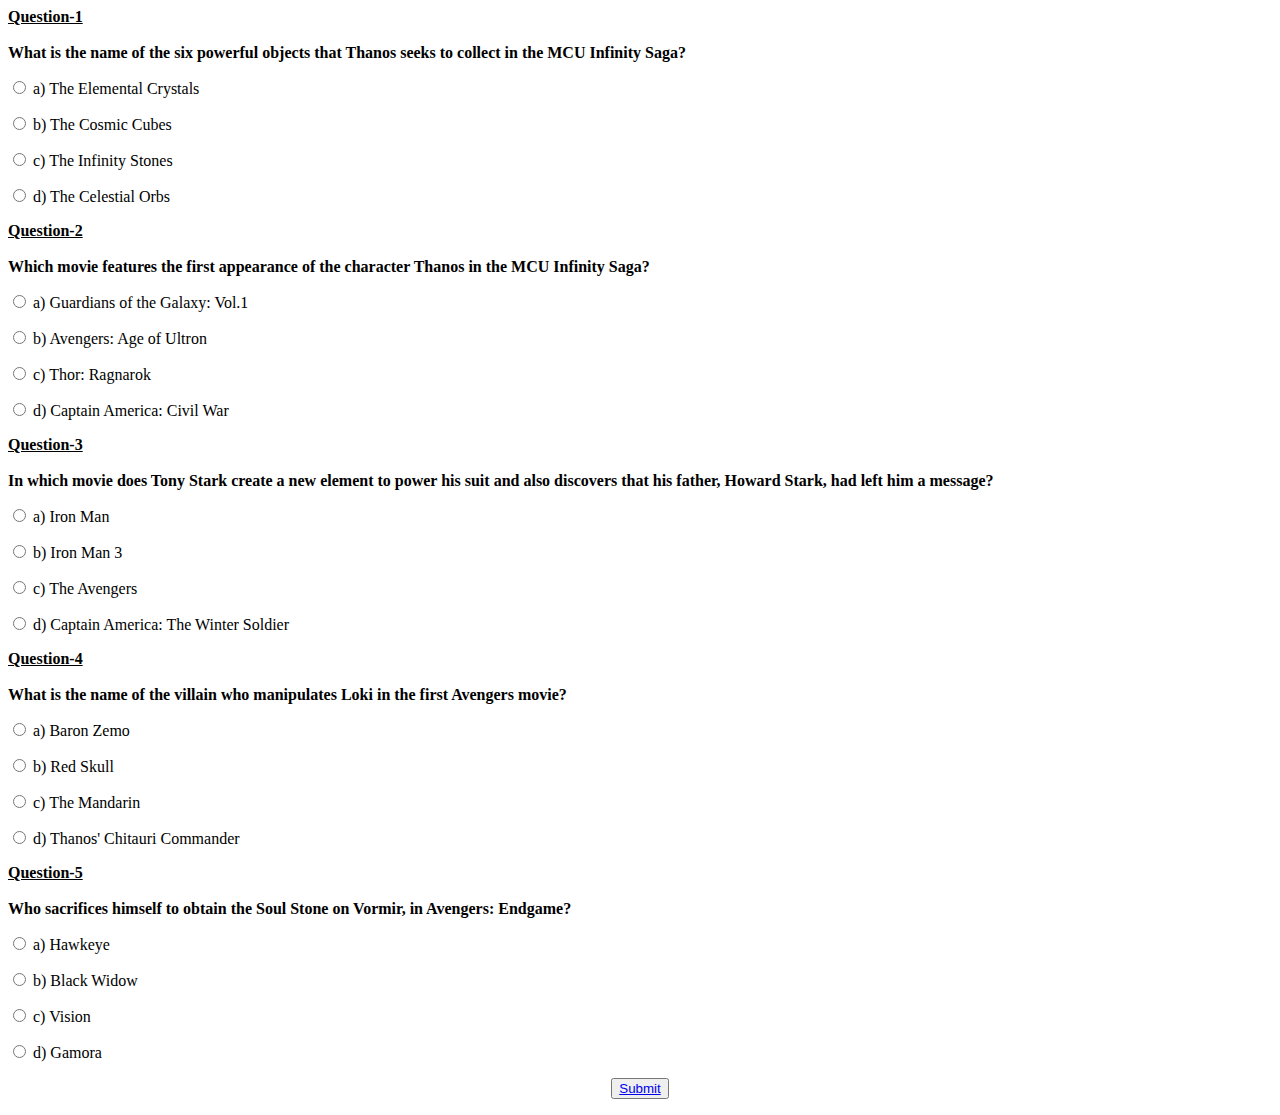
==== Quiz.html @ f6c26f38 "Create Quiz.html" ====
<html>
<head>
    <title>MCU Quiz</title>
    <link rel="stylesheet" href="style.css">
</head>
<body id="quiz">

    <div id="header">
        
    </div>

    <div class="question">
        <b><u>Question-1</u></b> <br>
        <br>
        <b>What is the name of the six powerful objects that Thanos seeks to collect in the MCU Infinity Saga?</b>
    </div>

    <div class="options">
        <p><input type="radio" value="a"> a) The Elemental Crystals</p>
        <p><input type="radio" value="a"> b) The Cosmic Cubes</p>
        <p><input type="radio" value="a"> c) The Infinity Stones</p>
        <p><input type="radio" value="a"> d) The Celestial Orbs</p>
    </div>

    <div class="question">
        <b><u>Question-2</u></b> <br>
        <br>
        <b>Which movie features the first appearance of the character Thanos in the MCU Infinity Saga?</b>
    </div>

    <div class="options">
        <p><input type="radio" value="a"> a) Guardians of the Galaxy: Vol.1</p>
        <p><input type="radio" value="a"> b) Avengers: Age of Ultron</p>
        <p><input type="radio" value="a"> c) Thor: Ragnarok</p>
        <p><input type="radio" value="a"> d) Captain America: Civil War</p>
    </div>

    <div class="question">
        <b><u>Question-3</u></b> <br>
        <br>
        <b>In which movie does Tony Stark create a new element to power his suit and also discovers that his father, Howard Stark, had left him a message?</b>
    </div>

    <div class="options">
        <p><input type="radio" value="a"> a) Iron Man</p>
        <p><input type="radio" value="a"> b) Iron Man 3</p>
        <p><input type="radio" value="a"> c) The Avengers</p>
        <p><input type="radio" value="a"> d) Captain America: The Winter Soldier</p>
    </div>

    <div class="question">
        <b><u>Question-4</u></b> <br>
        <br>
        <b>What is the name of the villain who manipulates Loki in the first Avengers movie?</b>
    </div>

    <div class="options">
        <p><input type="radio" value="a"> a) Baron Zemo</p>
        <p><input type="radio" value="a"> b) Red Skull</p>
        <p><input type="radio" value="a"> c) The Mandarin</p>
        <p><input type="radio" value="a"> d) Thanos' Chitauri Commander</p>
    </div>

    <div class="question">
        <b><u>Question-5</u></b> <br>
        <br>
        <b>Who sacrifices himself to obtain the Soul Stone on Vormir, in Avengers: Endgame?</b>
    </div>

    <div class="options">
        <p><input type="radio" value="a"> a) Hawkeye</p>
        <p><input type="radio" value="a"> b) Black Widow</p>
        <p><input type="radio" value="a"> c) Vision</p>
        <p><input type="radio" value="a"> d) Gamora</p>
    </div>

    <p style="text-align: center;">
        <button type="submit" formtarget="_self"" class="PlayButton" style="vertical-align:middle">
            <span><a href="ResultPage.html" id="playLink">
                    
                    Submit 
    
                </a></span>
        </button>
    </p>

</body>
</html>
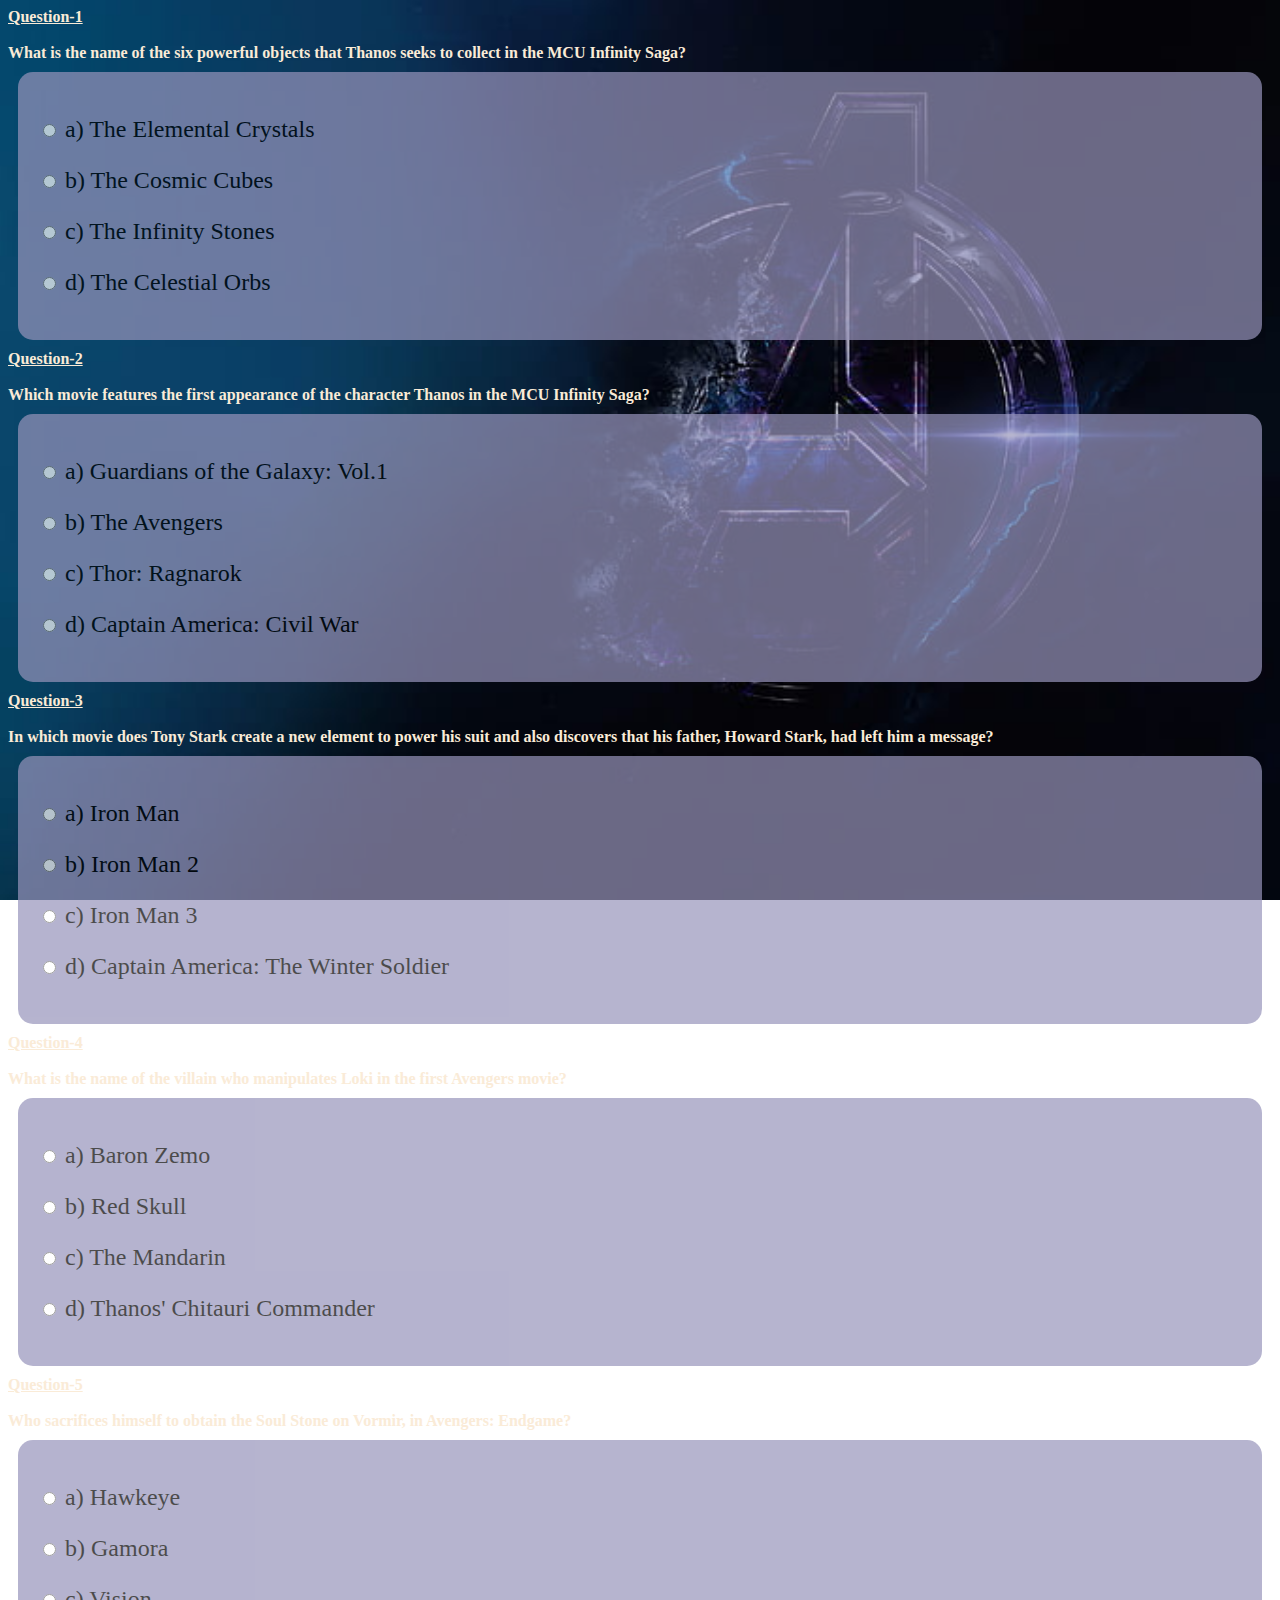
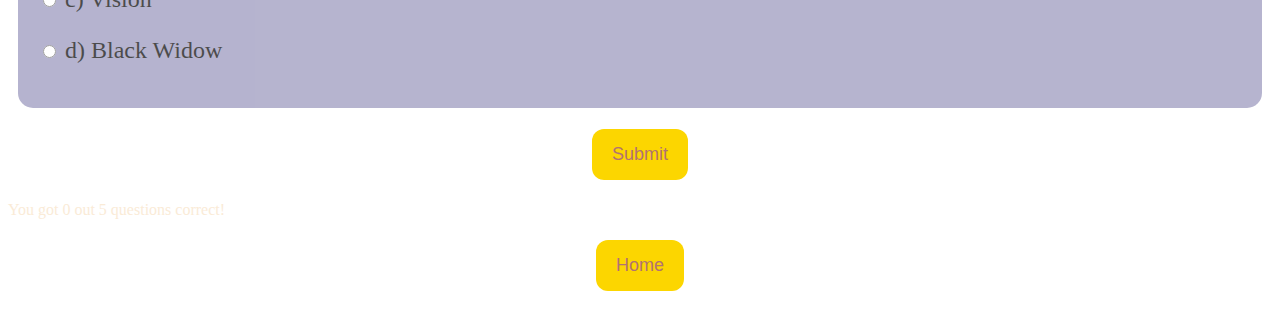
==== commit 037db04e: "Update Quiz.html" ====
--- a/Quiz.html
+++ b/Quiz.html
@@ -9,80 +9,99 @@
         
     </div>
 
-    <div class="question">
+    <div class="slab">
         <b><u>Question-1</u></b> <br>
         <br>
         <b>What is the name of the six powerful objects that Thanos seeks to collect in the MCU Infinity Saga?</b>
     </div>
 
-    <div class="options">
-        <p><input type="radio" value="a"> a) The Elemental Crystals</p>
-        <p><input type="radio" value="a"> b) The Cosmic Cubes</p>
-        <p><input type="radio" value="a"> c) The Infinity Stones</p>
-        <p><input type="radio" value="a"> d) The Celestial Orbs</p>
+    <div class="options slab">
+        <p><input type="radio" value="a1" name="q1"> a) The Elemental Crystals</p>
+        <p><input type="radio" value="b1" name="q1"> b) The Cosmic Cubes</p>
+        <p><input type="radio" value="c1" name="q1"> c) The Infinity Stones</p>
+        <p><input type="radio" value="d1" name="q1"> d) The Celestial Orbs</p>
     </div>
 
-    <div class="question">
+    <div class="slab">
         <b><u>Question-2</u></b> <br>
         <br>
         <b>Which movie features the first appearance of the character Thanos in the MCU Infinity Saga?</b>
     </div>
 
-    <div class="options">
-        <p><input type="radio" value="a"> a) Guardians of the Galaxy: Vol.1</p>
-        <p><input type="radio" value="a"> b) Avengers: Age of Ultron</p>
-        <p><input type="radio" value="a"> c) Thor: Ragnarok</p>
-        <p><input type="radio" value="a"> d) Captain America: Civil War</p>
+    <div class="options slab">
+        <p><input type="radio" value="a2" name="q2"> a) Guardians of the Galaxy: Vol.1</p>
+        <p><input type="radio" value="b2" name="q2"> b) The Avengers</p>
+        <p><input type="radio" value="c2" name="q2"> c) Thor: Ragnarok</p>
+        <p><input type="radio" value="d2" name="q2"> d) Captain America: Civil War</p>
     </div>
 
-    <div class="question">
+    <div class="slab">
         <b><u>Question-3</u></b> <br>
         <br>
         <b>In which movie does Tony Stark create a new element to power his suit and also discovers that his father, Howard Stark, had left him a message?</b>
     </div>
 
-    <div class="options">
-        <p><input type="radio" value="a"> a) Iron Man</p>
-        <p><input type="radio" value="a"> b) Iron Man 3</p>
-        <p><input type="radio" value="a"> c) The Avengers</p>
-        <p><input type="radio" value="a"> d) Captain America: The Winter Soldier</p>
+    <div class="options slab">
+        <p><input type="radio" value="a3" name="q3"> a) Iron Man</p>
+        <p><input type="radio" value="b3" name="q3"> b) Iron Man 2</p>
+        <p><input type="radio" value="c3" name="q3"> c) Iron Man 3</p>
+        <p><input type="radio" value="d3" name="q3"> d) Captain America: The Winter Soldier</p>
     </div>
 
-    <div class="question">
+    <div class="slab">
         <b><u>Question-4</u></b> <br>
         <br>
         <b>What is the name of the villain who manipulates Loki in the first Avengers movie?</b>
     </div>
 
-    <div class="options">
-        <p><input type="radio" value="a"> a) Baron Zemo</p>
-        <p><input type="radio" value="a"> b) Red Skull</p>
-        <p><input type="radio" value="a"> c) The Mandarin</p>
-        <p><input type="radio" value="a"> d) Thanos' Chitauri Commander</p>
+    <div class="options slab">
+        <p><input type="radio" value="a4" name="q4"> a) Baron Zemo</p>
+        <p><input type="radio" value="b4" name="q4"> b) Red Skull</p>
+        <p><input type="radio" value="c4" name="q4"> c) The Mandarin</p>
+        <p><input type="radio" value="d4" name="q4"> d) Thanos' Chitauri Commander</p>
     </div>
 
-    <div class="question">
+    <div class="slab">
         <b><u>Question-5</u></b> <br>
         <br>
         <b>Who sacrifices himself to obtain the Soul Stone on Vormir, in Avengers: Endgame?</b>
     </div>
 
-    <div class="options">
-        <p><input type="radio" value="a"> a) Hawkeye</p>
-        <p><input type="radio" value="a"> b) Black Widow</p>
-        <p><input type="radio" value="a"> c) Vision</p>
-        <p><input type="radio" value="a"> d) Gamora</p>
+    <div class="options slab">
+        <p><input type="radio" value="a5" name="q5"> a) Hawkeye</p>
+        <p><input type="radio" value="b5" name="q5"> b) Gamora</p>
+        <p><input type="radio" value="c5" name="q5"> c) Vision</p>
+        <p><input type="radio" value="d5" name="q5"> d) Black Widow</p>
     </div>
 
     <p style="text-align: center;">
-        <button type="submit" formtarget="_self"" class="PlayButton" style="vertical-align:middle">
-            <span><a href="ResultPage.html" id="playLink">
+        <button type="submit" formtarget="_self" class="PlayButton" style="vertical-align:middle" id="Submit">
+            <span>
                     
-                    Submit 
+                Submit 
     
-                </a></span>
+            </span>
         </button>
     </p>
 
+    <div class="result slab">
+        <p>
+            You got <span id="score">0</span> out 5 questions correct!
+            <br>
+            <span id="msg"></span> 
+        </p>
+    </div>
+
+    <p style="text-align: center;">
+        <a href="Home Page.html"> 
+            <button type="submit" formtarget="_self" class="PlayButton" style="vertical-align: middle;" id="HomePage">
+                <span>
+                    Home
+                </span>
+            </button>
+        </a>
+    </p>
+
+    <script src="JavaScript.js" charset="utf-8"></script>
 </body>
 </html>
--- a/style.css
+++ b/style.css
@@ -0,0 +1,110 @@
+  #home {
+    background-image: url(Infinty\ Saga\ Background.jpeg);
+    background-repeat: no-repeat;
+    background-attachment: fixed;
+    background-size: cover;
+    text-align: center;
+    color: antiquewhite;
+    font-family: "Cambria";
+    font-size: xx-large;
+}
+
+#quiz {
+    background-image: url(Infinty\ Saga\ Background.jpeg);
+    background-repeat: no-repeat;
+    background-attachment: fixed;
+    background-size: cover;
+    color: antiquewhite;
+    font-family: "Cambria";
+
+}
+
+.PlayButton {
+    background-color: #FCD600;
+    border: none;
+    color: rgb(177, 114, 114);
+    font-size: 18px;
+    padding: 15px 20px;
+    border-radius: 12px;
+    transition-duration: 0.3s;
+    cursor: pointer;
+    margin: 5px;
+    vertical-align: middle;
+}
+
+.PlayButton span {
+    cursor: pointer;
+    display: inline-block;
+    position: relative;
+    transition: 0.5s;
+  }
+  
+  .PlayButton span:after {
+    content: '\00bb';
+    position: absolute;
+    opacity: 0;
+    top: 0;
+    right: -20px;
+    transition: 0.5s;
+  }
+  
+  .PlayButton:hover span {
+    padding-right: 25px;
+  }
+  
+  .PlayButton:hover span:after {
+    opacity: 1;
+    right: 0;
+  }
+
+  #playLink {
+    color: rgb(177, 114, 114);
+    text-decoration: none;
+  }
+
+  #header {
+    border-width: 300px;
+    border-radius: 15px;
+  }
+
+  #intro {
+    background-color: rgb(151, 148, 187);
+    border-color: 3px solid black ;
+    width: fit-content;
+    height: fit-content;
+    border-radius: 15px;
+    margin: 10px auto;
+    padding:20px;
+    color: black;
+    font-family: "Cambria";
+    font-size: xx-large;
+    opacity: 0.7;
+  }
+
+  .question {
+    background-color: rgb(151, 148, 187);
+    border-color: 3px solid black ;
+    width: auto;
+    height: fit-content;
+    border-radius: 15px;
+    margin: 10px;
+    padding:20px;
+    color: black;
+    font-family: "Cambria";
+    font-size: xx-large;
+    opacity: 0.7;
+  }
+
+  .options {
+    background-color: rgb(151, 148, 187);
+    border-color: 3px solid black ;
+    width: auto;
+    height: fit-content;
+    border-radius: 15px;
+    margin: 10px;
+    padding:20px;
+    color: black;
+    font-family: "Cambria";
+    font-size: x-large;
+    opacity: 0.7;
+  }
